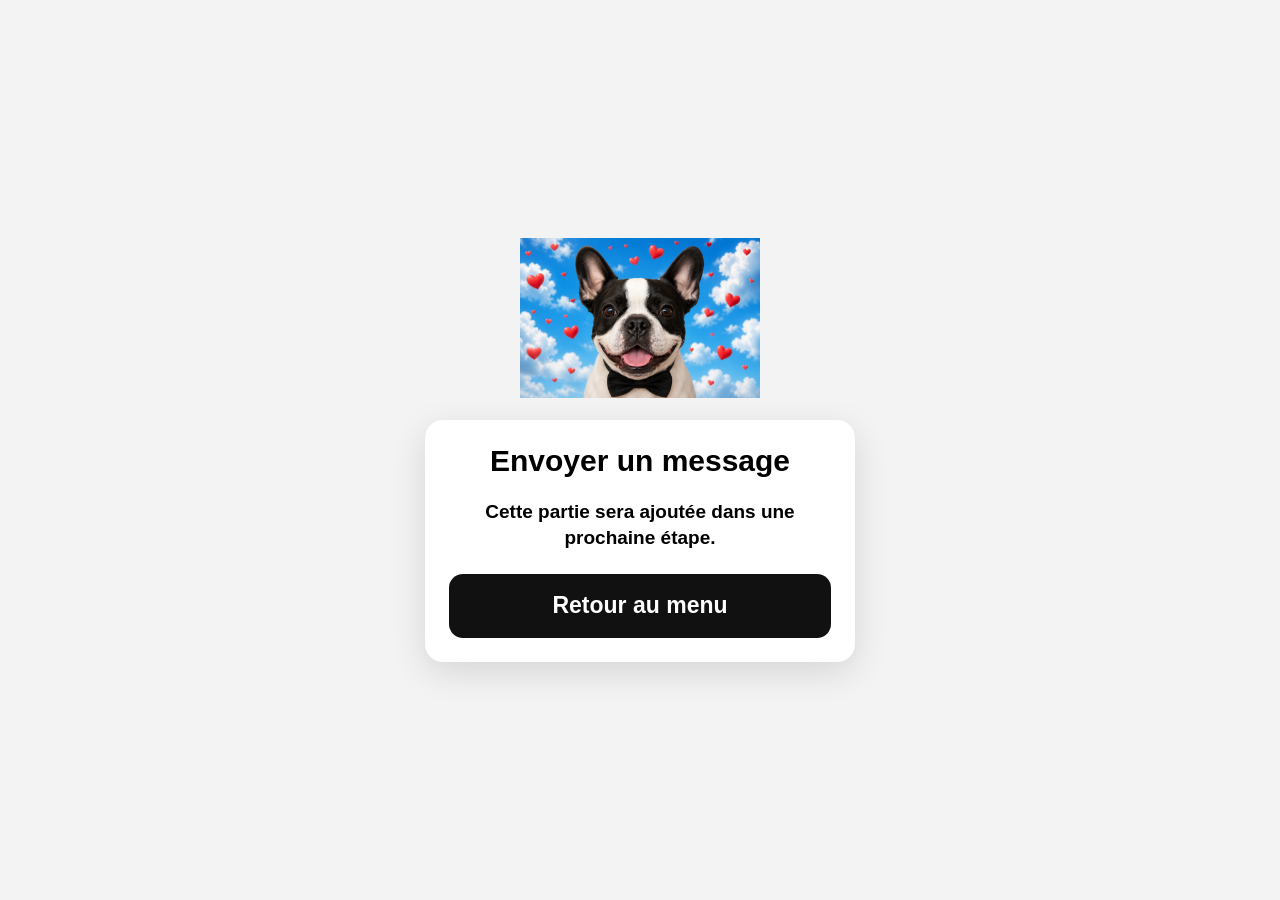
==== message.html @ 2f1421b7 "v5Menu" ====
<!doctype html>
<html lang="fr">
<head>
  <meta charset="utf-8">
  <title>Envoyer un message</title>
  <meta name="viewport" content="width=device-width, initial-scale=1">
  <link rel="stylesheet" href="css/style.css">
</head>
<body>
  <img src="img/wallas.png" alt="Wallas" class="logo">

  <main class="card">
    <h1>Envoyer un message</h1>
    <p class="placeholder-text">Cette partie sera ajoutée dans une prochaine étape.</p>
    <a class="menu-button back-button" href="index.html">Retour au menu</a>
  </main>
</body>
</html>
---- css/style.css ----
* {
  box-sizing: border-box;
}

body {
  margin: 0;
  font-family: Arial, sans-serif;
  background: #f3f3f3;
  min-height: 100vh;
  display: flex;
  flex-direction: column;
  align-items: center;
  justify-content: center;
  padding: 20px 14px;
}

.logo {
  width: min(70vw, 240px);
  max-height: 160px;
  object-fit: contain;
  display: block;
  margin: 0 auto 22px auto;
}

.card {
  width: min(94vw, 430px);
  background: white;
  padding: 24px;
  border-radius: 18px;
  box-shadow: 0 10px 35px rgba(0,0,0,.12);
}

h1 {
  margin: 0 0 20px 0;
  text-align: center;
  font-size: 30px;
  line-height: 1.15;
}

button {
  width: 100%;
  padding: 18px;
  margin-top: 14px;
  border: 0;
  border-radius: 14px;
  font-size: 23px;
  font-weight: bold;
  cursor: pointer;
  min-height: 64px;
}

#selectBtn {
  background: #111;
  color: white;
}

#uploadBtn {
  background: linear-gradient(180deg, #f6d365 0%, #d4af37 100%);
  color: white;
}

button:disabled {
  opacity: .45;
  cursor: not-allowed;
}

#fileInfo,
#message {
  font-size: 19px;
  line-height: 1.35;
  text-align: center;
}

#fileInfo {
  margin: 18px 0 0 0;
  font-weight: bold;
}

progress {
  width: 100%;
  height: 20px;
  margin-top: 18px;
}

#message {
  margin: 12px 0 0 0;
  font-weight: bold;
}

.menu-card h1 {
  margin-bottom: 24px;
}

.menu-actions {
  display: flex;
  flex-direction: column;
  gap: 14px;
}

.menu-button {
  display: flex;
  align-items: center;
  justify-content: center;
  width: 100%;
  min-height: 64px;
  padding: 18px;
  border-radius: 14px;
  background: #111;
  color: white;
  text-decoration: none;
  text-align: center;
  font-size: 23px;
  font-weight: bold;
}

.menu-button.primary {
  background: linear-gradient(180deg, #f6d365 0%, #d4af37 100%);
}

.back-button {
  margin-top: 22px;
}

.placeholder-text {
  margin: 0;
  font-size: 19px;
  line-height: 1.4;
  text-align: center;
  font-weight: bold;
}
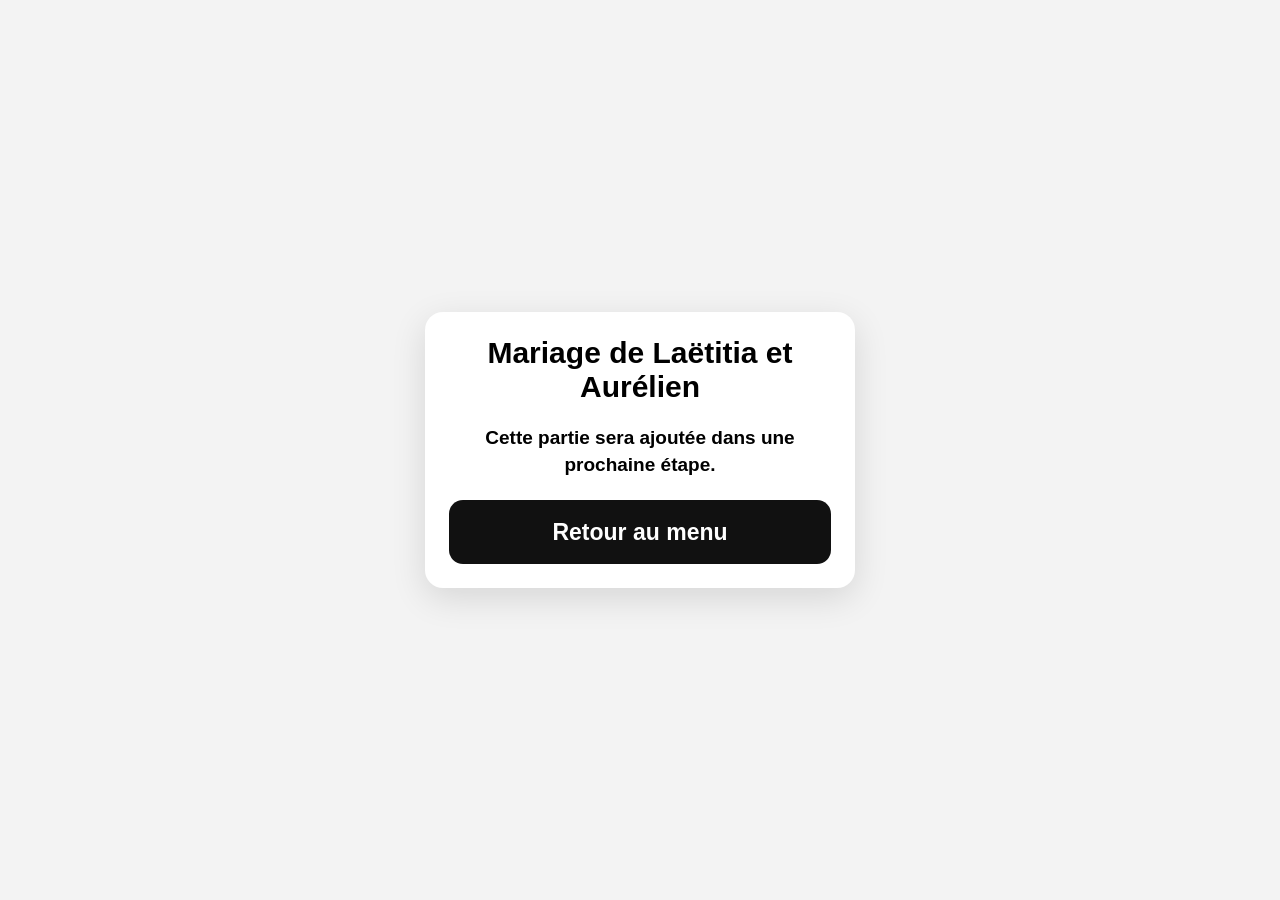
==== commit 8ec8b158: "v5Menu" ====
--- a/message.html
+++ b/message.html
@@ -1,18 +1 @@
-<!doctype html>
-<html lang="fr">
-<head>
-  <meta charset="utf-8">
-  <title>Envoyer un message</title>
-  <meta name="viewport" content="width=device-width, initial-scale=1">
-  <link rel="stylesheet" href="css/style.css">
-</head>
-<body>
-  <img src="img/wallas.png" alt="Wallas" class="logo">
-
-  <main class="card">
-    <h1>Envoyer un message</h1>
-    <p class="placeholder-text">Cette partie sera ajoutée dans une prochaine étape.</p>
-    <a class="menu-button back-button" href="index.html">Retour au menu</a>
-  </main>
-</body>
-</html>
+<!doctype html><html lang="fr"><head><meta charset="utf-8"><title>Mariage de Laëtitia et Aurélien</title><meta name="viewport" content="width=device-width, initial-scale=1"><link rel="stylesheet" href="css/style.css"></head><body><main class="card"><h1>Mariage de Laëtitia et Aurélien</h1><p class="placeholder-text">Cette partie sera ajoutée dans une prochaine étape.</p><a class="menu-button back-button" href="index.html">Retour au menu</a></main></body></html>
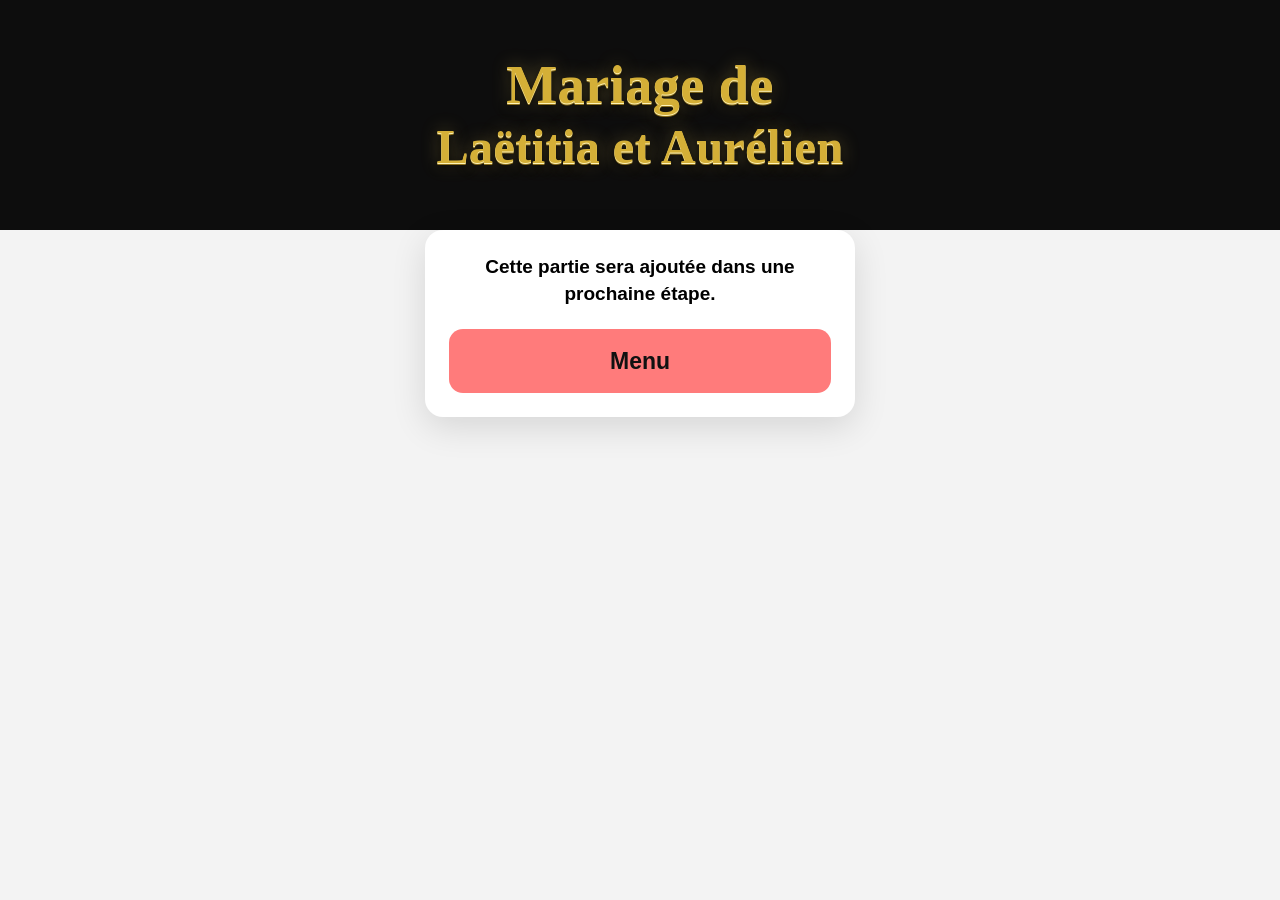
==== commit 9d9f6882: "v5Menu" ====
--- a/message.html
+++ b/message.html
@@ -1 +1,27 @@
-<!doctype html><html lang="fr"><head><meta charset="utf-8"><title>Mariage de Laëtitia et Aurélien</title><meta name="viewport" content="width=device-width, initial-scale=1"><link rel="stylesheet" href="css/style.css"></head><body><main class="card"><h1>Mariage de Laëtitia et Aurélien</h1><p class="placeholder-text">Cette partie sera ajoutée dans une prochaine étape.</p><a class="menu-button back-button" href="index.html">Retour au menu</a></main></body></html>+<!doctype html>
+<html lang="fr">
+<head>
+  <meta charset="utf-8">
+  <title>Mariage de Laëtitia et Aurélien</title>
+  <meta name="viewport" content="width=device-width, initial-scale=1">
+  <link rel="stylesheet" href="css/style.css">
+</head>
+<body>
+
+  <header class="page-hero placeholder-hero">
+    <div class="wedding-title">
+      <span>Mariage de</span>
+      <strong>Laëtitia et Aurélien</strong>
+    </div>
+  </header>
+
+  <main class="card">
+    <p class="placeholder-text">
+      Cette partie sera ajoutée dans une prochaine étape.
+    </p>
+
+    <a class="menu-button menu-return-button" href="index.html">Menu</a>
+  </main>
+
+</body>
+</html>
--- a/css/style.css
+++ b/css/style.css
@@ -10,16 +10,64 @@
   display: flex;
   flex-direction: column;
   align-items: center;
+  justify-content: flex-start;
+  padding: 0 0 32px 0;
+}
+
+.page-hero {
+  width: 100%;
+  min-height: 170px;
+  background: #0d0d0d;
+  display: flex;
+  align-items: center;
   justify-content: center;
-  padding: 20px 14px;
+  padding: 22px 18px;
+}
+
+.placeholder-hero {
+  min-height: 230px;
+}
+
+.upload-hero {
+  min-height: 170px;
+}
+
+.wedding-title {
+  width: 100%;
+  text-align: center;
+  font-family: Georgia, "Times New Roman", serif;
+  line-height: 1.05;
+  letter-spacing: .5px;
+  color: #d4af37;
+  text-shadow:
+    0 1px 0 #fff4b8,
+    0 2px 0 #8b6f1d,
+    0 4px 8px rgba(0, 0, 0, .85),
+    0 0 18px rgba(246, 211, 101, .35);
+}
+
+.wedding-title span,
+.wedding-title strong {
+  display: block;
+}
+
+.wedding-title span {
+  font-size: clamp(38px, 10vw, 54px);
+  font-weight: 700;
+}
+
+.wedding-title strong {
+  margin-top: 8px;
+  font-size: clamp(34px, 9vw, 48px);
+  font-weight: 700;
 }
 
 .logo {
-  width: min(70vw, 240px);
-  max-height: 160px;
-  object-fit: contain;
+  width: 100vw;
+  max-width: 100%;
+  height: auto;
   display: block;
-  margin: 0 auto 22px auto;
+  margin: 0;
 }
 
 .card {
@@ -28,13 +76,12 @@
   padding: 24px;
   border-radius: 18px;
   box-shadow: 0 10px 35px rgba(0,0,0,.12);
+  margin-top: 0;
 }
 
-h1 {
-  margin: 0 0 20px 0;
-  text-align: center;
-  font-size: 30px;
-  line-height: 1.15;
+.logo + .card {
+  border-top-left-radius: 18px;
+  border-top-right-radius: 18px;
 }
 
 button {
@@ -56,7 +103,7 @@
 
 #uploadBtn {
   background: linear-gradient(180deg, #f6d365 0%, #d4af37 100%);
-  color: white;
+  color: #111;
 }
 
 button:disabled {
@@ -87,8 +134,8 @@
   font-weight: bold;
 }
 
-.menu-card h1 {
-  margin-bottom: 24px;
+.menu-card {
+  margin-top: 22px;
 }
 
 .menu-actions {
@@ -113,12 +160,10 @@
   font-weight: bold;
 }
 
-.menu-button.primary {
-  background: linear-gradient(180deg, #f6d365 0%, #d4af37 100%);
-}
-
-.back-button {
+.menu-return-button {
   margin-top: 22px;
+  background: #ff7b7b;
+  color: #111;
 }
 
 .placeholder-text {
@@ -128,3 +173,18 @@
   text-align: center;
   font-weight: bold;
 }
+
+@media (max-width: 480px) {
+  .page-hero {
+    min-height: 170px;
+  }
+
+  .placeholder-hero {
+    min-height: 220px;
+  }
+
+  .card {
+    width: calc(100vw - 40px);
+    padding: 24px 20px;
+  }
+}
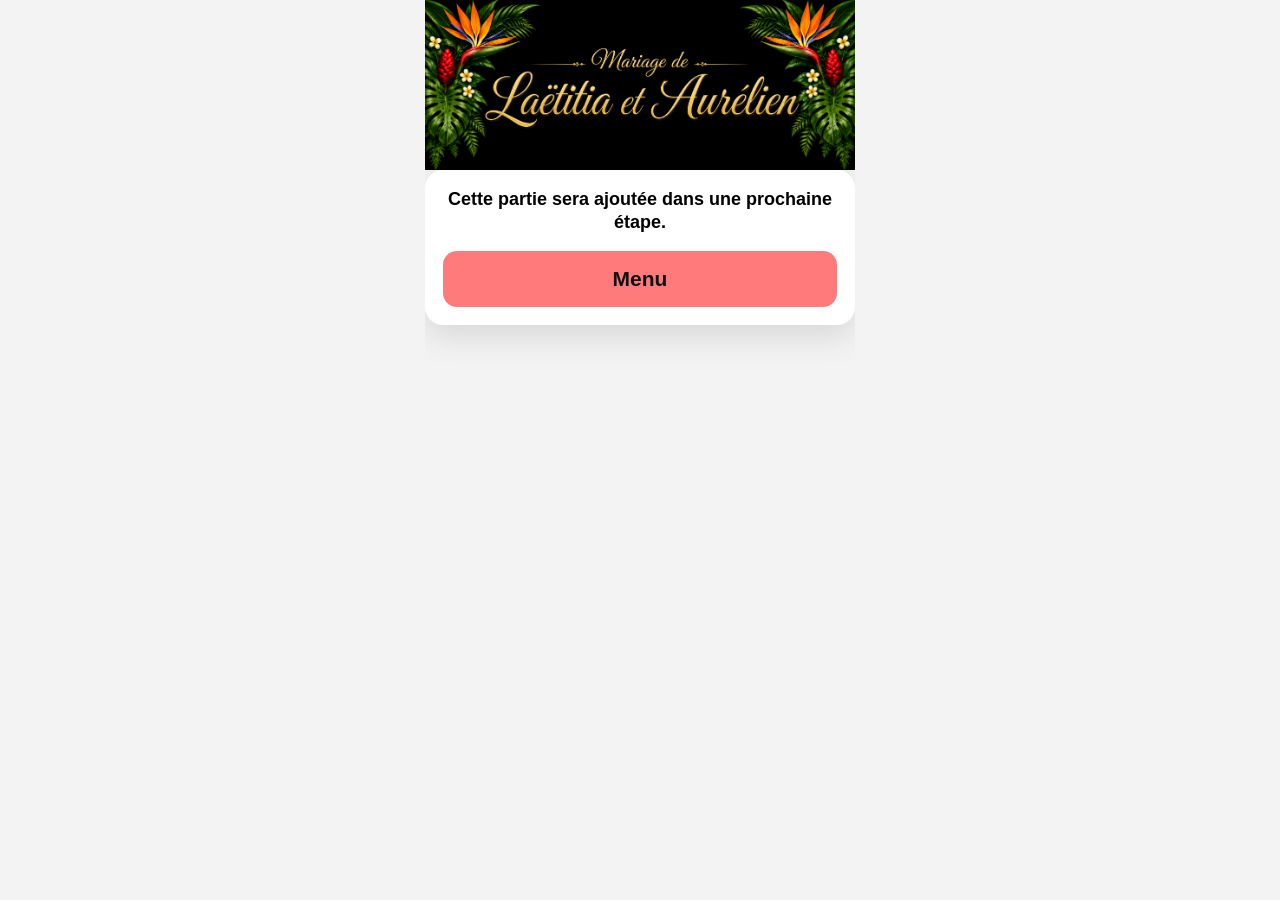
==== commit 93879581: "v5Menu" ====
--- a/message.html
+++ b/message.html
@@ -8,11 +8,8 @@
 </head>
 <body>
 
-  <header class="page-hero placeholder-hero">
-    <div class="wedding-title">
-      <span>Mariage de</span>
-      <strong>Laëtitia et Aurélien</strong>
-    </div>
+  <header class="page-hero">
+    <img src="img/imagetitre.png" alt="Mariage de Laëtitia et Aurélien" class="title-image">
   </header>
 
   <main class="card">
--- a/css/style.css
+++ b/css/style.css
@@ -2,81 +2,62 @@
   box-sizing: border-box;
 }
 
+html,
 body {
   margin: 0;
   font-family: Arial, sans-serif;
   background: #f3f3f3;
-  min-height: 100vh;
+  min-height: 100svh;
+  height: 100svh;
   display: flex;
   flex-direction: column;
   align-items: center;
   justify-content: flex-start;
-  padding: 0 0 32px 0;
+  padding: 0;
+  overflow: hidden;
 }
 
 .page-hero {
   width: 100%;
-  min-height: 170px;
+  height: 20svh;
+  min-height: 120px;
+  max-height: 170px;
   background: #0d0d0d;
   display: flex;
   align-items: center;
   justify-content: center;
-  padding: 22px 18px;
-}
-
-.placeholder-hero {
-  min-height: 230px;
-}
-
-.upload-hero {
-  min-height: 170px;
-}
-
-.wedding-title {
-  width: 100%;
-  text-align: center;
-  font-family: Georgia, "Times New Roman", serif;
-  line-height: 1.05;
-  letter-spacing: .5px;
-  color: #d4af37;
-  text-shadow:
-    0 1px 0 #fff4b8,
-    0 2px 0 #8b6f1d,
-    0 4px 8px rgba(0, 0, 0, .85),
-    0 0 18px rgba(246, 211, 101, .35);
-}
-
-.wedding-title span,
-.wedding-title strong {
+  overflow: hidden;
+  flex: 0 0 auto;
+}
+
+.title-image {
+  width: 100%;
+  height: 100%;
   display: block;
-}
-
-.wedding-title span {
-  font-size: clamp(38px, 10vw, 54px);
-  font-weight: 700;
-}
-
-.wedding-title strong {
-  margin-top: 8px;
-  font-size: clamp(34px, 9vw, 48px);
-  font-weight: 700;
+  object-fit: cover;
+  object-position: center;
 }
 
 .logo {
   width: 100vw;
   max-width: 100%;
-  height: auto;
+  height: 27svh;
+  max-height: 230px;
+  object-fit: cover;
+  object-position: center;
   display: block;
   margin: 0;
+  flex: 0 1 auto;
 }
 
 .card {
   width: min(94vw, 430px);
   background: white;
-  padding: 24px;
+  padding: 18px;
   border-radius: 18px;
   box-shadow: 0 10px 35px rgba(0,0,0,.12);
   margin-top: 0;
+  flex: 0 1 auto;
 }
 
 .logo + .card {
@@ -86,14 +67,14 @@
 
 button {
   width: 100%;
-  padding: 18px;
-  margin-top: 14px;
+  padding: 15px;
+  margin-top: 11px;
   border: 0;
   border-radius: 14px;
-  font-size: 23px;
+  font-size: 21px;
   font-weight: bold;
   cursor: pointer;
-  min-height: 64px;
+  min-height: 56px;
 }
 
 #selectBtn {
@@ -113,35 +94,35 @@
 
 #fileInfo,
 #message {
-  font-size: 19px;
-  line-height: 1.35;
+  font-size: 18px;
+  line-height: 1.25;
   text-align: center;
 }
 
 #fileInfo {
-  margin: 18px 0 0 0;
+  margin: 14px 0 0 0;
   font-weight: bold;
 }
 
 progress {
   width: 100%;
-  height: 20px;
-  margin-top: 18px;
+  height: 17px;
+  margin-top: 14px;
 }
 
 #message {
-  margin: 12px 0 0 0;
+  margin: 10px 0 0 0;
   font-weight: bold;
 }
 
 .menu-card {
-  margin-top: 22px;
+  margin-top: 16px;
 }
 
 .menu-actions {
   display: flex;
   flex-direction: column;
-  gap: 14px;
+  gap: 11px;
 }
 
 .menu-button {
@@ -149,42 +130,77 @@
   align-items: center;
   justify-content: center;
   width: 100%;
-  min-height: 64px;
-  padding: 18px;
+  min-height: 56px;
+  padding: 15px;
   border-radius: 14px;
   background: #111;
   color: white;
   text-decoration: none;
   text-align: center;
-  font-size: 23px;
+  font-size: 21px;
   font-weight: bold;
 }
 
 .menu-return-button {
-  margin-top: 22px;
+  margin-top: 16px;
   background: #ff7b7b;
   color: #111;
 }
 
 .placeholder-text {
   margin: 0;
-  font-size: 19px;
-  line-height: 1.4;
+  font-size: 18px;
+  line-height: 1.3;
   text-align: center;
   font-weight: bold;
 }
 
-@media (max-width: 480px) {
+@media (max-height: 720px) {
   .page-hero {
-    min-height: 170px;
-  }
-
-  .placeholder-hero {
-    min-height: 220px;
+    min-height: 96px;
+    height: 17svh;
+    max-height: 125px;
+  }
+
+  .logo {
+    height: 25svh;
+    max-height: 185px;
   }
 
   .card {
-    width: calc(100vw - 40px);
-    padding: 24px 20px;
-  }
-}
+    padding: 15px;
+  }
+
+  button,
+  .menu-button {
+    min-height: 50px;
+    padding: 12px;
+    font-size: 19px;
+  }
+
+  #fileInfo,
+  #message,
+  .placeholder-text {
+    font-size: 16px;
+  }
+
+  progress {
+    height: 15px;
+    margin-top: 10px;
+  }
+
+  .menu-actions {
+    gap: 9px;
+  }
+}
+
+@media (max-width: 380px) {
+  .page-hero {
+    min-height: 90px;
+    height: 16svh;
+  }
+
+  .card {
+    width: calc(100vw - 28px);
+  }
+}
